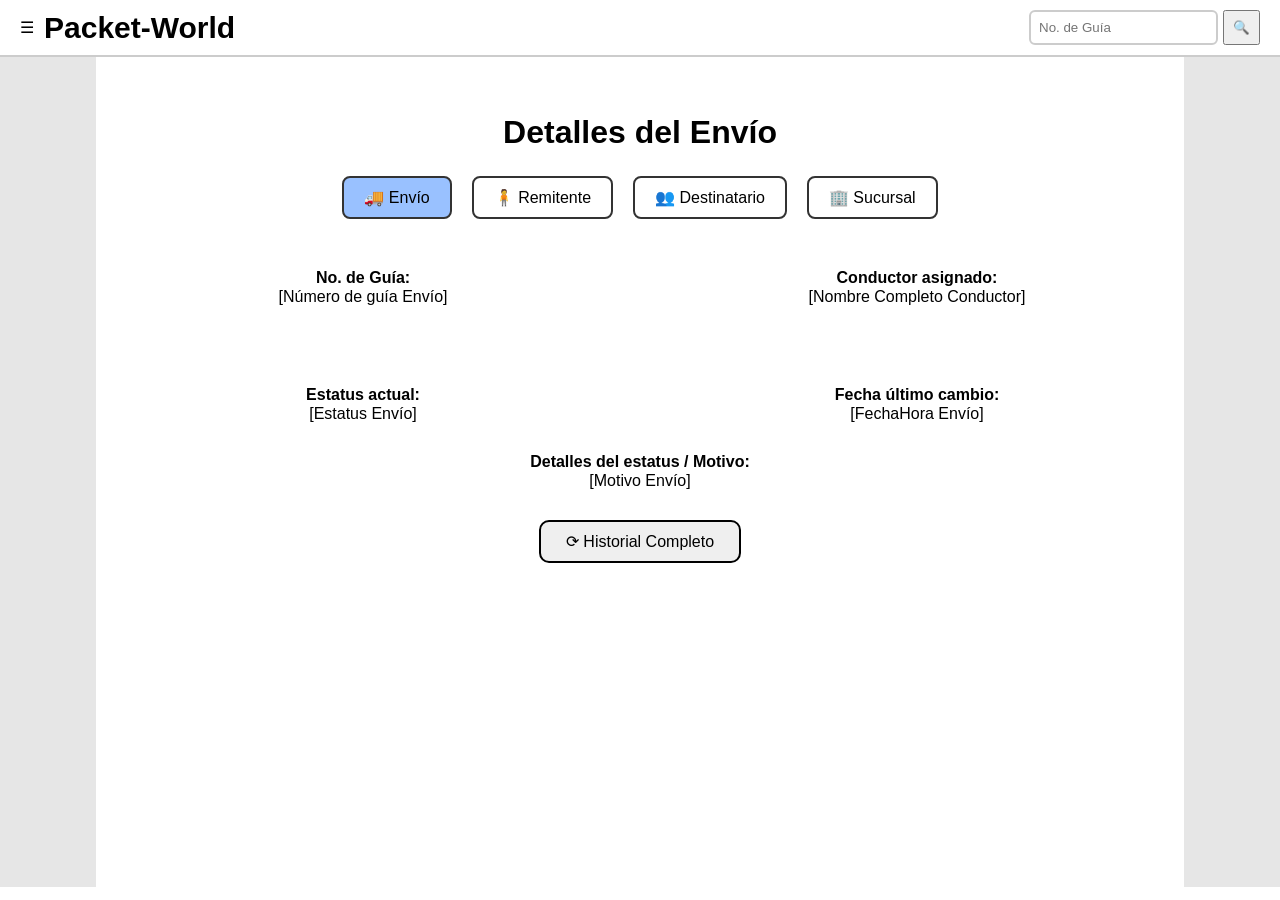
==== PacketWorldClienteWeb/DetallesEnvio.html @ cae47072 "Estructura de cliente web y poca funcionalidad" ====
<!DOCTYPE html>
<html lang="es">
<head>
<meta charset="UTF-8">
<meta name="viewport" content="width=device-width, initial-scale=1.0">
<title>Packet-World - Detalles</title>
<link rel="stylesheet" href="./css/estilos.css">
</head>
<body>

<header class="header">
    <div class="logo">
        <span class="icon">☰</span>
        <h1>Packet-World</h1>
    </div>

    <div class="search-box">
        <input type="text" placeholder="No. de Guía">
        <button class="search-btn">🔍</button>
    </div>
</header>

<div class="layout">

    <!-- Barra lateral izquierda -->
    <aside class="side"></aside>

    <main class="content">

        <h2 class="titulo">Detalles del Envío</h2>

        <div class="menu-botones">
            <button class="tab act" onclick="mostrarSeccion('envio', this)">🚚 Envío</button>
            <button class="tab" onclick="mostrarSeccion('remitente', this)">🧍 Remitente</button>
            <button class="tab" onclick="mostrarSeccion('destinatario', this)">👥 Destinatario</button>
            <button class="tab" onclick="mostrarSeccion('sucursal', this)">🏢 Sucursal</button>
        </div>

        <section id="envio" class="seccion">
            <div class="grid2">
                <div>
                    <strong>No. de Guía:</strong>
                    <span id="noGuia">[Número de guía Envío]</span>
                </div>
                <div>
                    <strong>Conductor asignado:</strong>
                    <span id="nombreConductor">[Nombre Completo Conductor]</span>
                </div>
                <div>
                    <strong>Estatus actual:</strong>
                    <span id="estatus">[Estatus Envío]</span>
                </div>
                <div>
                    <strong>Fecha último cambio:</strong>
                    <span id="fecha">[FechaHora Envío]</span>
                </div>
            </div>

            <div class="grid-full">
                <strong>Detalles del estatus / Motivo:</strong>
                <span id="motivo">[Motivo Envío]</span>
            </div>

            <div class="centrado">
                <button class="historial">⟳ Historial Completo</button>
            </div>
        </section>

        <section id="remitente" class="seccion oculto">
            <div class="grid3">
                <div>
                    <strong>Nombre:</strong>
                    <span id="nombreCliente">[Nombre Cliente]</span>
                </div>
                <div>
                    <strong>Teléfono:</strong>
                    <span id="telefCliente">[Teléfono Cliente]</span>
                </div>
                <div>
                    <strong>Correo:</strong>
                    <span id="correoCliente">[Correo Cliente]</span>
                </div>
                <div>
                    <strong>Colonia:</strong>
                    <span id="colCliente">[Colonia Cliente]</span>
                </div>
                <div>
                    <strong>Código Postal:</strong>
                    <span id="cpCliente">[Código Postal]</span>
                </div>
                <div>
                    <strong>Calle:</strong>
                    <span id="calleCliente">[Calle Cliente]</span>
                </div>
            </div>
        </section>

        <section id="destinatario" class="seccion oculto">
            <div class="grid3">
                <div>
                    <strong>Nombre:</strong>
                    <span id="nombreDest">[Nombre Destinatario]</span>
                </div>
                <div>
                    <strong>Ciudad:</strong>
                    <span id="cdDest">[Ciudad Destinatario]</span>
                </div>
                <div>
                    <strong>Colonia:</strong>
                    <span id="colDest">[Colonia Destinatario]</span>
                </div>
                <div>
                    <strong>Código Postal:</strong>
                    <span id="cpDest">[CP Destinatario]</span>
                </div>
                <div>
                    <strong>Calle:</strong>
                    <span id="calleDest">[Calle Destinatario]</span>
                </div>
                <div>
                    <strong>Número:</strong>
                    <span id="numeroDest">[Número Destinatario]</span>
                </div>
            </div>
        </section>

        <section id="sucursal" class="seccion oculto">
            <div class="grid3">
                <div>
                    <strong>Estado:</strong>
                    <span id="estado">[Estado Sucursal]</span>
                </div>
                <div>
                    <strong>Ciudad:</strong>
                    <span id="cdSuc">[Ciudad Sucursal]</span>
                </div>
                <div>
                    <strong>Colonia:</strong>
                    <span id="colSuc">[Colonia Sucursal]</span>
                </div>
                <div>
                    <strong>CP:</strong>
                    <span id="cpSuc">[Código Postal]</span>
                </div>
                <div>
                    <strong>Calle:</strong>
                    <span id="calleSuc">[Calle Sucursal]</span>
                </div>
                <div>
                    <strong>Número exterior:</strong>
                    <span id="numeroSuc">[Número Sucursal]</span>
                </div>
            </div>
        </section>

    </main>

    <!-- Barra lateral derecha -->
    <aside class="side"></aside>

</div>

<script src="./js/funciones.js"></script>
</body>
</html>
---- PacketWorldClienteWeb/css/estilos.css ----
body {
  margin: 0;
  font-family: Arial, sans-serif;
}

.header {
  background: #fff;
  padding: 10px 20px;
  border-bottom: 2px solid #ccc;
  display: flex;
  justify-content: space-between;
  align-items: center;
}

.logo {
  display: flex;
  align-items: center;
  gap: 10px;
}
.logo h1 {
  margin: 0;
  font-size: 30px;
}

.search-box {
  display: flex;
  gap: 5px;
}

.search-box input {
  padding: 8px;
  border: 2px solid #ccc;
  border-radius: 6px;
}

.search-btn {
  padding: 8px;
  cursor: pointer;
}

.layout {
  display: grid;
  grid-template-columns: 7.5% 85% 7.5%;
  height: calc(100vh - 70px);
}

.side {
  background: #e6e6e6;
}

.content {
  padding: 30px;
}

.titulo {
  text-align: center;
  font-size: 32px;
  margin-bottom: 25px;
}

.menu-botones {
  display: flex;
  justify-content: center;
  gap: 20px;
  margin-bottom: 25px;
}

.tab {
  padding: 10px 20px;
  border-radius: 8px;
  border: 2px solid #333;
  background-color: #fff;
  cursor: pointer;
  font-size: 16px;
}

.tab.act {
  background-color: #99c1ff;
}

.seccion {
  animation: fade 0.2s;
}

.oculto {
  display: none;
}

@keyframes fade {
  from {opacity: 0;}
  to {opacity: 1;}
}

.grid2 {
  display: grid;
  grid-template-columns: repeat(2, 1fr);
  text-align: center;
  gap: 80px;
  margin-bottom: 30px;
  margin-top: 50px;
}

.grid3 {
  display: grid;
  grid-template-columns: repeat(3, 1fr);
  text-align: center;
  gap: 100px;
  margin-top: 50px;
}

.grid-full {
  text-align: center;
  margin-bottom: 10px;
}

strong{
  display: block;
  margin-bottom:1px;
}

.historial {
  padding: 10px 25px;
  font-size: 16px;
  border: 2px solid #000;
  border-radius: 10px;
  cursor: pointer;
  margin-top: 20px;
}
.centrado {
  text-align: center;
}

.mi-boton {
  background-color: white;
  color: black;
  padding: 10px 20px;
  border: 2px solid #0A3AFF;
  cursor: pointer;
  border-radius: 8px;
}

.mi-boton.activo {
  background-color: #0A3AFF;
  color: white;
}
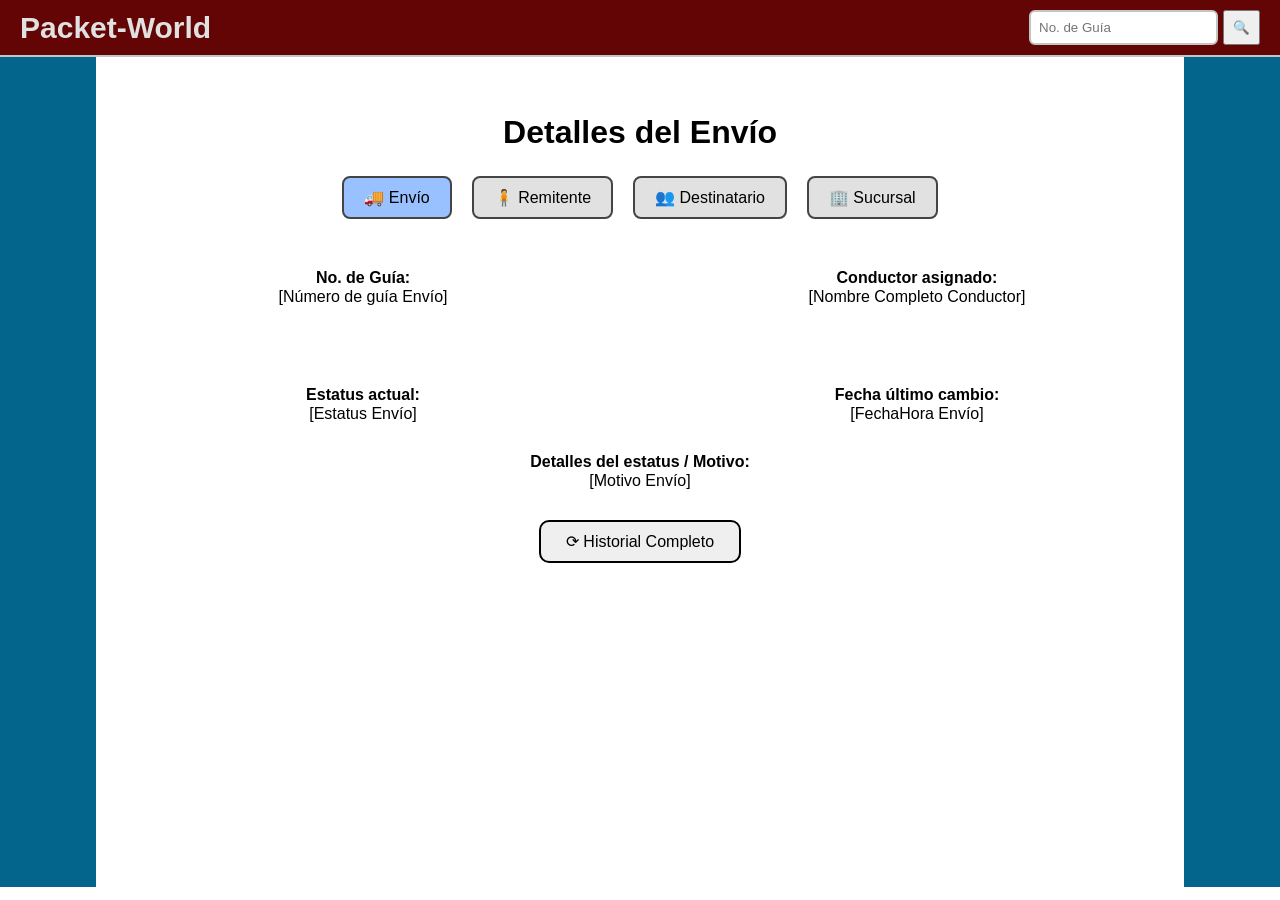
==== commit 57aed159: "Nueva pantalla: Historial de estatus" ====
--- a/PacketWorldClienteWeb/DetallesEnvio.html
+++ b/PacketWorldClienteWeb/DetallesEnvio.html
@@ -10,13 +10,12 @@
 
 <header class="header">
     <div class="logo">
-        <span class="icon">☰</span>
         <h1>Packet-World</h1>
     </div>
 
     <div class="search-box">
-        <input type="text" placeholder="No. de Guía">
-        <button class="search-btn">🔍</button>
+        <input id= "inputNoGuia" type="text" placeholder="No. de Guía">
+        <button onclick="buscarEnvio()" class="search-btn">🔍</button>
     </div>
 </header>
 
@@ -160,6 +159,6 @@
 
 </div>
 
-<script src="./js/funciones.js"></script>
+<script src="js/funciones.js"></script>
 </body>
 </html>
--- a/PacketWorldClienteWeb/css/estilos.css
+++ b/PacketWorldClienteWeb/css/estilos.css
@@ -4,9 +4,9 @@
 }
 
 .header {
-  background: #fff;
+  background: #630505;
   padding: 10px 20px;
-  border-bottom: 2px solid #ccc;
+  border-bottom: 2px solid #c4c4c4;
   display: flex;
   justify-content: space-between;
   align-items: center;
@@ -20,6 +20,7 @@
 .logo h1 {
   margin: 0;
   font-size: 30px;
+  color: #e1e1e1;
 }
 
 .search-box {
@@ -29,7 +30,7 @@
 
 .search-box input {
   padding: 8px;
-  border: 2px solid #ccc;
+  border: 2px solid #c4c4c4;
   border-radius: 6px;
 }
 
@@ -45,7 +46,7 @@
 }
 
 .side {
-  background: #e6e6e6;
+  background: #03658c;
 }
 
 .content {
@@ -68,8 +69,8 @@
 .tab {
   padding: 10px 20px;
   border-radius: 8px;
-  border: 2px solid #333;
-  background-color: #fff;
+  border: 2px solid #444444;
+  background-color: #e1e1e1;
   cursor: pointer;
   font-size: 16px;
 }
@@ -144,4 +145,27 @@
   color: white;
 }
 
+/*TABLA*/
 
+table {
+  width: 100%;
+  border-collapse: collapse;
+  margin-top: 20px;
+}
+
+th, td {
+  border: 1px solid #ccc;
+  padding: 10px;
+  text-align: center;
+}
+
+th {
+  background-color: #03658C;
+  color: white;
+}
+
+tr:nth-child(even) {
+  background-color: #f2f2f2;
+}
+
+
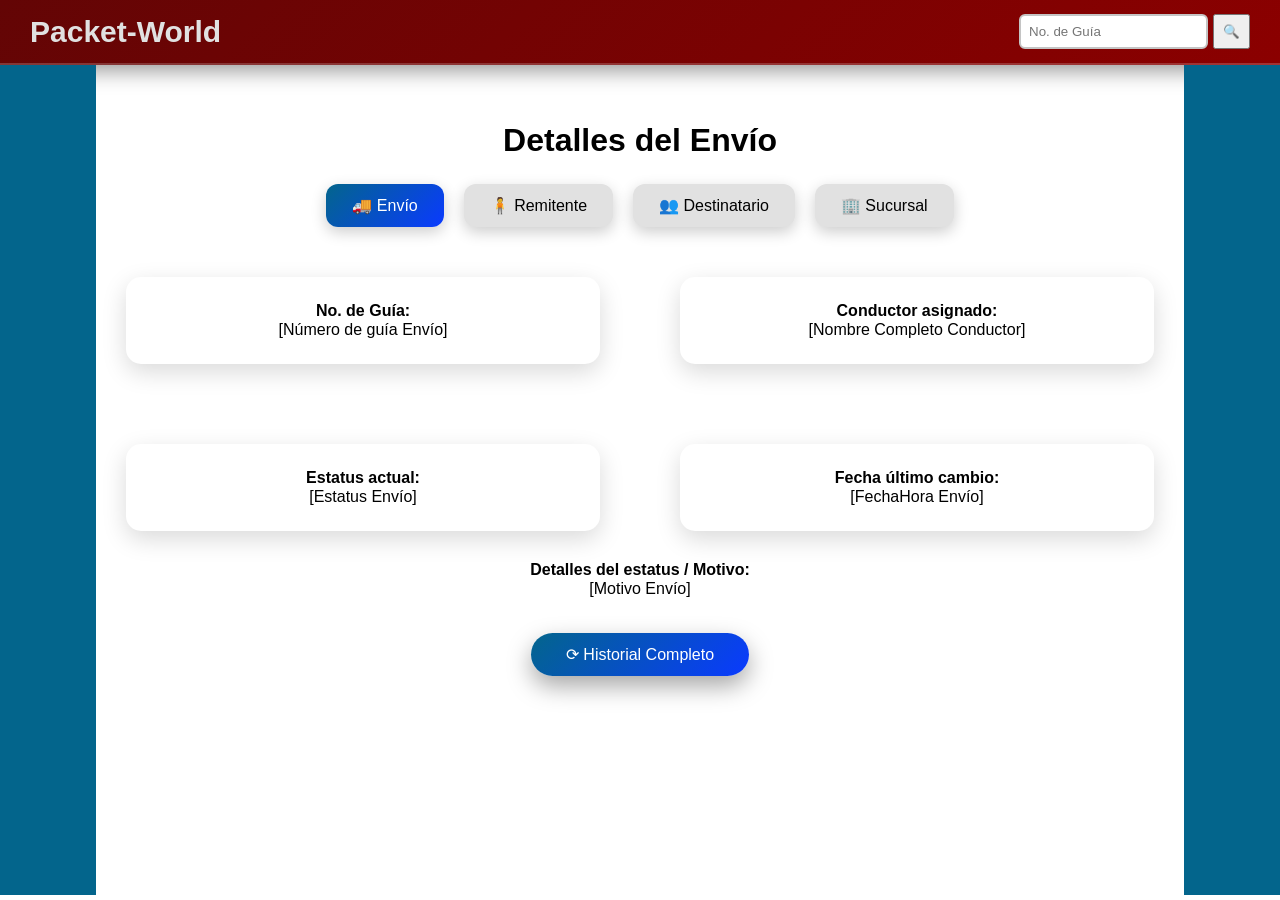
==== commit 43afc761: "Funcion completa de historial web" ====
--- a/PacketWorldClienteWeb/DetallesEnvio.html
+++ b/PacketWorldClienteWeb/DetallesEnvio.html
@@ -61,7 +61,7 @@
             </div>
 
             <div class="centrado">
-                <button class="historial">⟳ Historial Completo</button>
+                <button class="historial" onclick="buscarHistorial()">⟳ Historial Completo</button>
             </div>
         </section>
 
@@ -159,6 +159,7 @@
 
 </div>
 
-<script src="js/funciones.js"></script>
+<script src="js/detalles.js"></script>
+<script src="js/historial.js"></script>
 </body>
 </html>
--- a/PacketWorldClienteWeb/css/estilos.css
+++ b/PacketWorldClienteWeb/css/estilos.css
@@ -4,13 +4,15 @@
 }
 
 .header {
-  background: #630505;
-  padding: 10px 20px;
-  border-bottom: 2px solid #c4c4c4;
+  background: linear-gradient(135deg, #630505, #8b0000);
+  padding: 14px 30px;
+  border-bottom: 2px solid rgba(255,255,255,0.2);
   display: flex;
   justify-content: space-between;
   align-items: center;
-}
+  box-shadow: 0 6px 20px rgba(0,0,0,0.4);
+}
+
 
 .logo {
   display: flex;
@@ -67,16 +69,24 @@
 }
 
 .tab {
-  padding: 10px 20px;
-  border-radius: 8px;
-  border: 2px solid #444444;
-  background-color: #e1e1e1;
+  padding: 12px 26px;
+  border-radius: 12px;
+  border: none;
+  background: #e1e1e1;
   cursor: pointer;
   font-size: 16px;
+  transition: 0.3s;
+  box-shadow: 0 5px 15px rgba(0,0,0,0.2);
+}
+
+.tab:hover {
+  transform: translateY(-3px);
+  background: #c4d9ff;
 }
 
 .tab.act {
-  background-color: #99c1ff;
+  background: linear-gradient(135deg, #03658C, #0A3AFF);
+  color: white;
 }
 
 .seccion {
@@ -88,9 +98,16 @@
 }
 
 @keyframes fade {
-  from {opacity: 0;}
-  to {opacity: 1;}
-}
+  from {
+    opacity: 0;
+    transform: translateY(15px);
+  }
+  to {
+    opacity: 1;
+    transform: translateY(0);
+  }
+}
+
 
 .grid2 {
   display: grid;
@@ -120,12 +137,20 @@
 }
 
 .historial {
-  padding: 10px 25px;
+  padding: 12px 35px;
   font-size: 16px;
-  border: 2px solid #000;
-  border-radius: 10px;
-  cursor: pointer;
-  margin-top: 20px;
+  border: none;
+  border-radius: 30px;
+  cursor: pointer;
+  margin-top: 25px;
+  background: linear-gradient(135deg, #03658C, #0A3AFF);
+  color: white;
+  box-shadow: 0 10px 25px rgba(0,0,0,0.35);
+  transition: 0.3s;
+}
+
+.historial:hover {
+  transform: scale(1.07);
 }
 .centrado {
   text-align: center;
@@ -168,4 +193,35 @@
   background-color: #f2f2f2;
 }
 
-
+.grid2 div,
+.grid3 div {
+  background: white;
+  padding: 25px;
+  border-radius: 15px;
+  box-shadow: 0 8px 25px rgba(0,0,0,0.15);
+  transition: 0.3s;
+}
+
+.grid2 div:hover,
+.grid3 div:hover {
+  transform: translateY(-6px);
+}
+
+
+/* ===============================
+   ERROR INPUT - MICROANIMACION
+================================ */
+
+.input-error {
+  border: 2px solid #ff3b3b !important;
+  animation: shake 0.35s;
+  box-shadow: 0 0 12px rgba(255, 59, 59, 0.6);
+}
+
+@keyframes shake {
+  0% { transform: translateX(0); }
+  25% { transform: translateX(-5px); }
+  50% { transform: translateX(5px); }
+  75% { transform: translateX(-5px); }
+  100% { transform: translateX(0); }
+}
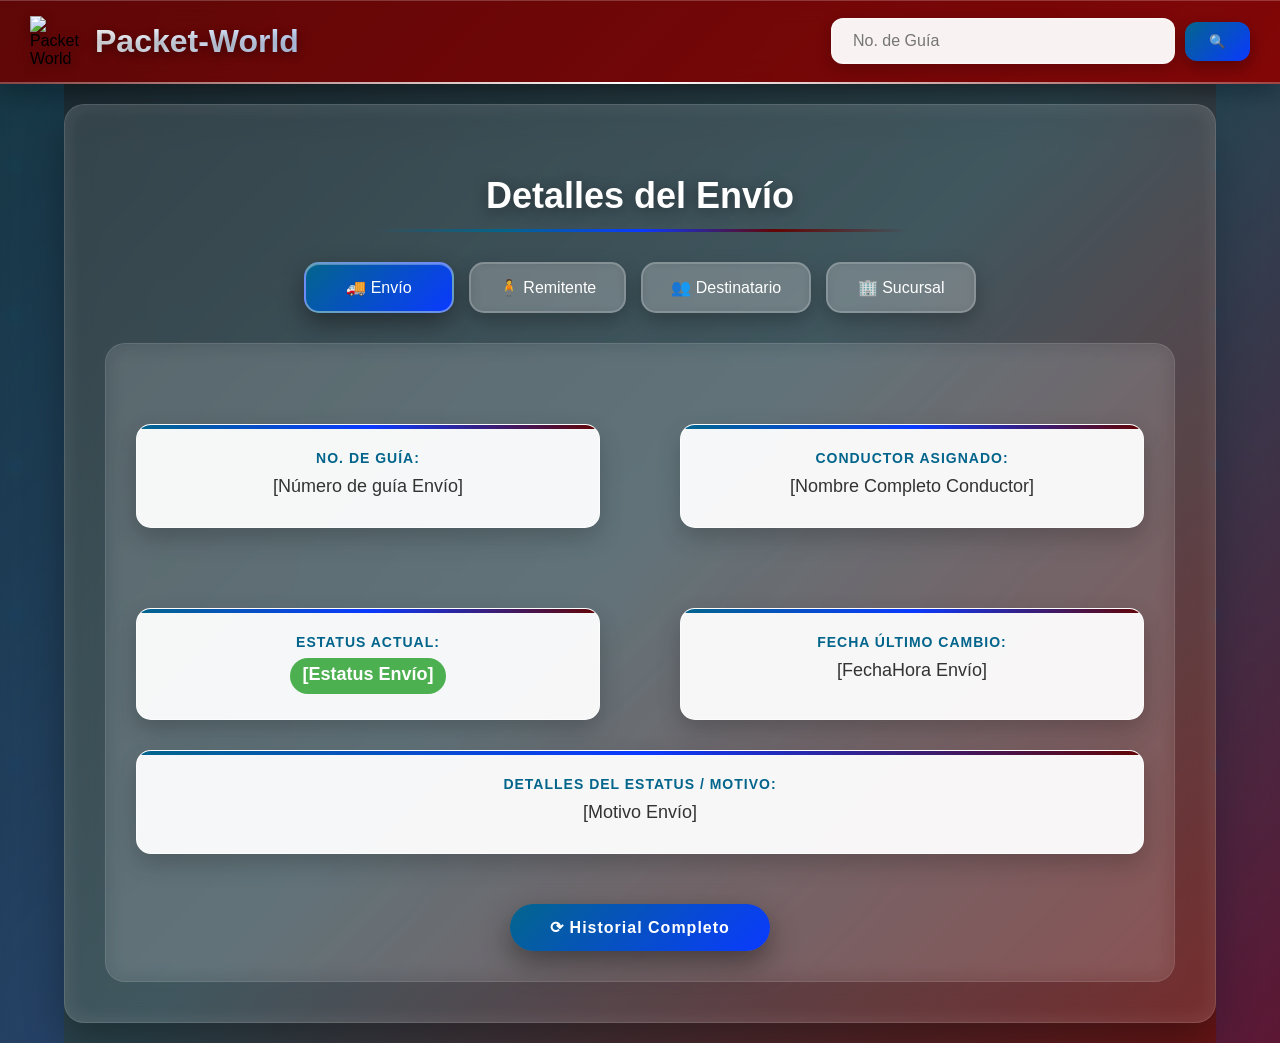
==== commit a9935c84: "mejora visual y logo" ====
--- a/PacketWorldClienteWeb/DetallesEnvio.html
+++ b/PacketWorldClienteWeb/DetallesEnvio.html
@@ -10,6 +10,7 @@
 
 <header class="header">
     <div class="logo">
+        <img src="\images\assets\LogoPacketWorld.png" alt="Packet-World Logo" class="logo-img">
         <h1>Packet-World</h1>
     </div>
 
--- a/PacketWorldClienteWeb/css/estilos.css
+++ b/PacketWorldClienteWeb/css/estilos.css
@@ -1,106 +1,296 @@
+
+/* FONDO PARA PÁGINA DE DETALLES */
 body {
   margin: 0;
-  font-family: Arial, sans-serif;
-}
-
+  font-family: 'Segoe UI', Tahoma, Geneva, Verdana, sans-serif;
+  min-height: 100vh;
+  background: 
+    linear-gradient(135deg, rgba(15, 32, 39, 0.95), rgba(32, 58, 67, 0.95), rgba(99, 5, 5, 0.95)),
+    url('data:image/svg+xml;utf8,<svg xmlns="http://www.w3.org/2000/svg" width="400" height="400" viewBox="0 0 400 400"><path d="M50,50 Q200,20 350,50 L350,350 Q200,380 50,350 Z" fill="none" stroke="%2303658C" stroke-width="1" stroke-opacity="0.1"/><circle cx="200" cy="200" r="150" fill="none" stroke="%23ffffff" stroke-width="1" stroke-opacity="0.05"/></svg>');
+  background-size: cover, 400px 400px;
+  position: relative;
+  overflow-x: hidden;
+}
+
+/* EFECTO DE ONDAS EN FONDO */
+body::before {
+  content: '';
+  position: fixed;
+  top: 0;
+  left: 0;
+  right: 0;
+  bottom: 0;
+  background: 
+    radial-gradient(circle at 10% 10%, rgba(3, 101, 140, 0.1) 3%, transparent 4%),
+    radial-gradient(circle at 90% 90%, rgba(99, 5, 5, 0.1) 3%, transparent 4%),
+    radial-gradient(circle at 50% 50%, rgba(255, 255, 255, 0.05) 1%, transparent 2%);
+  background-size: 150px 150px, 150px 150px, 300px 300px;
+  animation: wave 20s infinite linear;
+  pointer-events: none;
+  z-index: -1;
+}
+
+@keyframes wave {
+  0% { background-position: 0 0, 100px 100px, 0 0; }
+  100% { background-position: 150px 150px, 250px 250px, 300px 300px; }
+}
+
+/* HEADER MEJORADO */
 .header {
-  background: linear-gradient(135deg, #630505, #8b0000);
-  padding: 14px 30px;
-  border-bottom: 2px solid rgba(255,255,255,0.2);
+  background: linear-gradient(135deg, 
+    rgba(99, 5, 5, 0.95), 
+    rgba(139, 0, 0, 0.9));
+  padding: 16px 30px;
+  border-bottom: 2px solid rgba(255, 255, 255, 0.25);
   display: flex;
   justify-content: space-between;
   align-items: center;
-  box-shadow: 0 6px 20px rgba(0,0,0,0.4);
-}
-
+  box-shadow: 
+    0 8px 25px rgba(0, 0, 0, 0.5),
+    inset 0 1px 0 rgba(255, 255, 255, 0.2);
+  position: relative;
+  backdrop-filter: blur(10px);
+}
+
+.header::after {
+  content: '';
+  position: absolute;
+  bottom: -2px;
+  left: 0;
+  right: 0;
+  height: 2px;
+  background: linear-gradient(90deg, transparent, #ffffff, transparent);
+}
 
 .logo {
+  display: flex;
+  align-items: center;
+  gap: 15px;
+}
+
+.logo h1 {
+  margin: 0;
+  font-size: 32px;
+  color: #ffffff;
+  text-shadow: 0 3px 10px rgba(0, 0, 0, 0.4);
+  background: linear-gradient(135deg, #ffffff, #c4d9ff);
+  -webkit-background-clip: text;
+  -webkit-text-fill-color: transparent;
+  background-clip: text;
+}
+
+/* LOGO CON IMAGEN PNG */
+.logo {
+  display: flex;
+  align-items: center;
+  gap: 15px;
+}
+
+.logo-img {
+  width: 45px; /* Ajusta según el tamaño de tu logo */
+  height: 45px;
+  object-fit: contain;
+  filter: drop-shadow(0 3px 5px rgba(0, 0, 0, 0.3));
+  /* Animación opcional - quita si no quieres que gire */
+  animation: floatLogo 4s ease-in-out infinite;
+}
+
+@keyframes floatLogo {
+  0%, 100% { transform: translateY(0) scale(1); }
+  50% { transform: translateY(-4px) scale(1.05); }
+}
+
+
+
+.logo-img {
+  width: 50px;
+  height: 50px;
+  object-fit: contain;
+  filter: drop-shadow(0 3px 5px rgba(0, 0, 0, 0.3));
+}
+
+
+.logo h1 {
+  margin: 0;
+  font-size: 32px;
+  color: #ffffff;
+  text-shadow: 0 3px 10px rgba(0, 0, 0, 0.4);
+  background: linear-gradient(135deg, #ffffff, #c4d9ff);
+  -webkit-background-clip: text;
+  -webkit-text-fill-color: transparent;
+  background-clip: text;
+}
+
+/* BARRA DE BÚSQUEDA MEJORADA */
+.search-box {
+  display: flex;
+  gap: 10px;
+  align-items: center;
+}
+
+.search-box input {
+  padding: 12px 20px;
+  border: 2px solid rgba(255, 255, 255, 0.3);
+  border-radius: 12px;
+  font-size: 16px;
+  background: rgba(255, 255, 255, 0.95);
+  color: #333;
+  width: 300px;
+  transition: all 0.3s ease;
+  box-shadow: 0 5px 15px rgba(0, 0, 0, 0.2);
+}
+
+.search-box input:focus {
+  outline: none;
+  border-color: #03658C;
+  box-shadow: 
+    0 0 0 3px rgba(3, 101, 140, 0.3),
+    0 8px 20px rgba(0, 0, 0, 0.3);
+  transform: translateY(-2px);
+}
+
+.search-btn {
+  padding: 12px 24px;
+  cursor: pointer;
+  background: linear-gradient(135deg, #03658C, #0A3AFF);
+  border: none;
+  border-radius: 12px;
+  color: white;
+  font-weight: bold;
+  transition: all 0.3s ease;
+  box-shadow: 0 6px 15px rgba(0, 0, 0, 0.3);
+  display: flex;
+  align-items: center;
+  gap: 8px;
+}
+
+.search-btn:hover {
+  background: linear-gradient(135deg, #0A3AFF, #03658C);
+  transform: translateY(-2px) scale(1.05);
+  box-shadow: 0 10px 20px rgba(0, 0, 0, 0.4);
+}
+
+.search-btn:active {
+  transform: scale(0.98);
+}
+
+/* LAYOUT MEJORADO */
+.layout {
+  display: grid;
+  grid-template-columns: 5% 90% 5%;
+  min-height: calc(100vh - 80px);
+}
+
+.side {
+  background: linear-gradient(135deg, 
+    rgba(3, 101, 140, 0.2), 
+    rgba(10, 58, 255, 0.15));
+  backdrop-filter: blur(5px);
+}
+
+/* CONTENIDO PRINCIPAL */
+.content {
+  padding: 40px;
+  background: rgba(255, 255, 255, 0.1);
+  backdrop-filter: blur(15px);
+  border-radius: 20px;
+  margin: 20px 0;
+  border: 1px solid rgba(255, 255, 255, 0.15);
+  box-shadow: 
+    inset 0 0 20px rgba(255, 255, 255, 0.1),
+    0 20px 40px rgba(0, 0, 0, 0.3);
+}
+
+.titulo {
+  text-align: center;
+  font-size: 36px;
+  margin-bottom: 30px;
+  color: #ffffff;
+  text-shadow: 0 3px 15px rgba(0, 0, 0, 0.4);
+  position: relative;
+  padding-bottom: 15px;
+}
+
+.titulo::after {
+  content: '';
+  position: absolute;
+  bottom: 0;
+  left: 25%;
+  right: 25%;
+  height: 3px;
+  background: linear-gradient(90deg, 
+    transparent, 
+    #03658C, 
+    #0A3AFF, 
+    #630505, 
+    transparent);
+  border-radius: 2px;
+}
+
+/* BOTONES DE PESTAÑAS MEJORADOS - MANTIENE FUNCIONALIDAD */
+.menu-botones {
+  display: flex;
+  justify-content: center;
+  gap: 15px;
+  margin-bottom: 30px;
+  flex-wrap: wrap;
+}
+
+.tab {
+  padding: 14px 28px;
+  border-radius: 15px;
+  border: 2px solid rgba(255, 255, 255, 0.2);
+  background: rgba(225, 225, 225, 0.2);
+  cursor: pointer;
+  font-size: 16px;
+  transition: all 0.3s cubic-bezier(0.175, 0.885, 0.32, 1.275);
+  box-shadow: 0 8px 20px rgba(0, 0, 0, 0.25);
+  color: #ffffff;
   display: flex;
   align-items: center;
   gap: 10px;
-}
-.logo h1 {
-  margin: 0;
-  font-size: 30px;
-  color: #e1e1e1;
-}
-
-.search-box {
-  display: flex;
-  gap: 5px;
-}
-
-.search-box input {
-  padding: 8px;
-  border: 2px solid #c4c4c4;
-  border-radius: 6px;
-}
-
-.search-btn {
-  padding: 8px;
-  cursor: pointer;
-}
-
-.layout {
-  display: grid;
-  grid-template-columns: 7.5% 85% 7.5%;
-  height: calc(100vh - 70px);
-}
-
-.side {
-  background: #03658c;
-}
-
-.content {
-  padding: 30px;
-}
-
-.titulo {
-  text-align: center;
-  font-size: 32px;
-  margin-bottom: 25px;
-}
-
-.menu-botones {
-  display: flex;
+  min-width: 150px;
   justify-content: center;
-  gap: 20px;
-  margin-bottom: 25px;
-}
-
-.tab {
-  padding: 12px 26px;
-  border-radius: 12px;
-  border: none;
-  background: #e1e1e1;
-  cursor: pointer;
-  font-size: 16px;
-  transition: 0.3s;
-  box-shadow: 0 5px 15px rgba(0,0,0,0.2);
+  backdrop-filter: blur(5px);
 }
 
 .tab:hover {
-  transform: translateY(-3px);
-  background: #c4d9ff;
+  transform: translateY(-5px) scale(1.05);
+  background: rgba(196, 217, 255, 0.3);
+  box-shadow: 0 15px 25px rgba(0, 0, 0, 0.35);
+  border-color: rgba(255, 255, 255, 0.3);
 }
 
 .tab.act {
   background: linear-gradient(135deg, #03658C, #0A3AFF);
   color: white;
-}
-
+  border-color: rgba(255, 255, 255, 0.4);
+  box-shadow: 
+    0 10px 25px rgba(0, 0, 0, 0.4),
+    inset 0 1px 0 rgba(255, 255, 255, 0.3);
+}
+
+/* SECCIONES - ESTO ES IMPORTANTE: MANTENER display:none para oculto */
 .seccion {
-  animation: fade 0.2s;
-}
-
+  animation: slideIn 0.4s ease-out;
+  background: rgba(255, 255, 255, 0.08);
+  border-radius: 20px;
+  padding: 30px;
+  backdrop-filter: blur(10px);
+  border: 1px solid rgba(255, 255, 255, 0.1);
+  /* Asegurar que se muestre cuando está activo */
+  display: block !important;
+}
+
+/* CLASE OCULTO DEBE SER display:none */
 .oculto {
-  display: none;
-}
-
-@keyframes fade {
+  display: none !important;
+}
+
+@keyframes slideIn {
   from {
     opacity: 0;
-    transform: translateY(15px);
+    transform: translateY(30px);
   }
   to {
     opacity: 1;
@@ -108,7 +298,7 @@
   }
 }
 
-
+/* GRIDS MEJORADOS */
 .grid2 {
   display: grid;
   grid-template-columns: repeat(2, 1fr);
@@ -129,84 +319,253 @@
 .grid-full {
   text-align: center;
   margin-bottom: 10px;
-}
-
-strong{
+  background: rgba(255, 255, 255, 0.95);
+  padding: 25px;
+  border-radius: 15px;
+  box-shadow: 
+    0 10px 25px rgba(0, 0, 0, 0.2),
+    inset 0 1px 0 rgba(255, 255, 255, 0.5);
+  border: 1px solid rgba(255, 255, 255, 0.8);
+  position: relative;
+  overflow: hidden;
+}
+
+.grid-full::before {
+  content: '';
+  position: absolute;
+  top: 0;
+  left: 0;
+  right: 0;
+  height: 4px;
+  background: linear-gradient(90deg, #03658C, #0A3AFF, #630505);
+}
+
+.grid2 div,
+.grid3 div {
+  background: rgba(255, 255, 255, 0.95);
+  padding: 25px;
+  border-radius: 15px;
+  box-shadow: 
+    0 10px 25px rgba(0, 0, 0, 0.2),
+    inset 0 1px 0 rgba(255, 255, 255, 0.5);
+  transition: all 0.4s cubic-bezier(0.175, 0.885, 0.32, 1.275);
+  border: 1px solid rgba(255, 255, 255, 0.8);
+  position: relative;
+  overflow: hidden;
+}
+
+.grid2 div::before,
+.grid3 div::before {
+  content: '';
+  position: absolute;
+  top: 0;
+  left: 0;
+  right: 0;
+  height: 4px;
+  background: linear-gradient(90deg, #03658C, #0A3AFF, #630505);
+}
+
+.grid2 div:hover,
+.grid3 div:hover,
+.grid-full:hover {
+  transform: translateY(-8px) scale(1.02);
+  box-shadow: 
+    0 20px 35px rgba(0, 0, 0, 0.3),
+    inset 0 1px 0 rgba(255, 255, 255, 0.8);
+}
+
+strong {
   display: block;
-  margin-bottom:1px;
-}
-
+  margin-bottom: 8px;
+  color: #03658C;
+  font-size: 14px;
+  text-transform: uppercase;
+  letter-spacing: 1px;
+  font-weight: 600;
+}
+
+span {
+  display: block;
+  color: #333;
+  font-size: 18px;
+  font-weight: 500;
+  min-height: 28px;
+  line-height: 1.4;
+}
+
+/* BOTÓN DE HISTORIAL */
 .historial {
-  padding: 12px 35px;
+  padding: 14px 40px;
   font-size: 16px;
   border: none;
-  border-radius: 30px;
+  border-radius: 35px;
   cursor: pointer;
-  margin-top: 25px;
+  margin-top: 30px;
   background: linear-gradient(135deg, #03658C, #0A3AFF);
   color: white;
-  box-shadow: 0 10px 25px rgba(0,0,0,0.35);
-  transition: 0.3s;
+  box-shadow: 0 12px 30px rgba(0, 0, 0, 0.4);
+  transition: all 0.4s ease;
+  position: relative;
+  overflow: hidden;
+  font-weight: bold;
+  letter-spacing: 1px;
+}
+
+.historial::before {
+  content: '';
+  position: absolute;
+  top: 50%;
+  left: 50%;
+  width: 0;
+  height: 0;
+  background: rgba(255, 255, 255, 0.2);
+  border-radius: 50%;
+  transform: translate(-50%, -50%);
+  transition: width 0.6s, height 0.6s;
 }
 
 .historial:hover {
-  transform: scale(1.07);
-}
+  transform: translateY(-4px) scale(1.08);
+  box-shadow: 0 20px 40px rgba(0, 0, 0, 0.5);
+  background: linear-gradient(135deg, #0A3AFF, #03658C);
+}
+
+.historial:hover::before {
+  width: 300px;
+  height: 300px;
+}
+
+.historial:active {
+  transform: scale(0.98);
+}
+
 .centrado {
   text-align: center;
-}
-
-.mi-boton {
-  background-color: white;
-  color: black;
-  padding: 10px 20px;
-  border: 2px solid #0A3AFF;
-  cursor: pointer;
-  border-radius: 8px;
-}
-
-.mi-boton.activo {
-  background-color: #0A3AFF;
+  margin-top: 20px;
+}
+
+/* RESPONSIVE */
+@media (max-width: 1024px) {
+  .grid2 {
+    grid-template-columns: repeat(2, 1fr);
+    gap: 40px;
+  }
+  
+  .grid3 {
+    grid-template-columns: repeat(2, 1fr);
+    gap: 40px;
+  }
+}
+
+@media (max-width: 768px) {
+  .layout {
+    grid-template-columns: 1fr;
+    padding: 10px;
+  }
+  
+  .side {
+    display: none;
+  }
+  
+  .content {
+    padding: 20px;
+    margin: 10px;
+  }
+  
+  .menu-botones {
+    flex-direction: column;
+    align-items: center;
+  }
+  
+  .tab {
+    width: 90%;
+  }
+  
+  .grid2 {
+    grid-template-columns: 1fr;
+    gap: 20px;
+    margin-top: 20px;
+  }
+  
+  .grid3 {
+    grid-template-columns: 1fr;
+    gap: 20px;
+    margin-top: 20px;
+  }
+  
+  .search-box input {
+    width: 200px;
+  }
+  
+  .header {
+    flex-direction: column;
+    gap: 15px;
+    padding: 15px;
+  }
+  
+  .search-box {
+    width: 100%;
+    justify-content: center;
+  }
+}
+
+/* ESTILOS PARA ESTADOS DE ENVÍO */
+#estatus {
+  font-weight: bold;
+  padding: 4px 12px;
+  border-radius: 20px;
+  display: inline-block;
+  background-color: #4CAF50;
   color: white;
 }
 
-/*TABLA*/
-
+/* ANIMACIÓN DE CARGA */
+@keyframes pulse {
+  0%, 100% { opacity: 1; }
+  50% { opacity: 0.5; }
+}
+
+.loading {
+  animation: pulse 1.5s infinite;
+}
+
+/* TABLA - para HistoricalEstatus.html */
 table {
   width: 100%;
-  border-collapse: collapse;
+  border-collapse: separate;
+  border-spacing: 0;
   margin-top: 20px;
+  background: rgba(255, 255, 255, 0.95);
+  border-radius: 15px;
+  overflow: hidden;
+  box-shadow: 0 10px 25px rgba(0, 0, 0, 0.2);
 }
 
 th, td {
-  border: 1px solid #ccc;
-  padding: 10px;
+  border: none;
+  padding: 16px 20px;
   text-align: center;
+  border-bottom: 1px solid rgba(0, 0, 0, 0.1);
 }
 
 th {
-  background-color: #03658C;
+  background: linear-gradient(135deg, #03658C, #0A3AFF);
   color: white;
+  font-weight: 600;
+  text-transform: uppercase;
+  letter-spacing: 1px;
+  font-size: 14px;
 }
 
 tr:nth-child(even) {
-  background-color: #f2f2f2;
-}
-
-.grid2 div,
-.grid3 div {
-  background: white;
-  padding: 25px;
-  border-radius: 15px;
-  box-shadow: 0 8px 25px rgba(0,0,0,0.15);
-  transition: 0.3s;
-}
-
-.grid2 div:hover,
-.grid3 div:hover {
-  transform: translateY(-6px);
-}
-
+  background-color: rgba(3, 101, 140, 0.05);
+}
+
+tr:hover {
+  background-color: rgba(3, 101, 140, 0.1);
+  transform: scale(1.01);
+  transition: transform 0.2s ease;
+}
 
 /* ===============================
    ERROR INPUT - MICROANIMACION
@@ -224,4 +583,4 @@
   50% { transform: translateX(5px); }
   75% { transform: translateX(-5px); }
   100% { transform: translateX(0); }
-}
+}
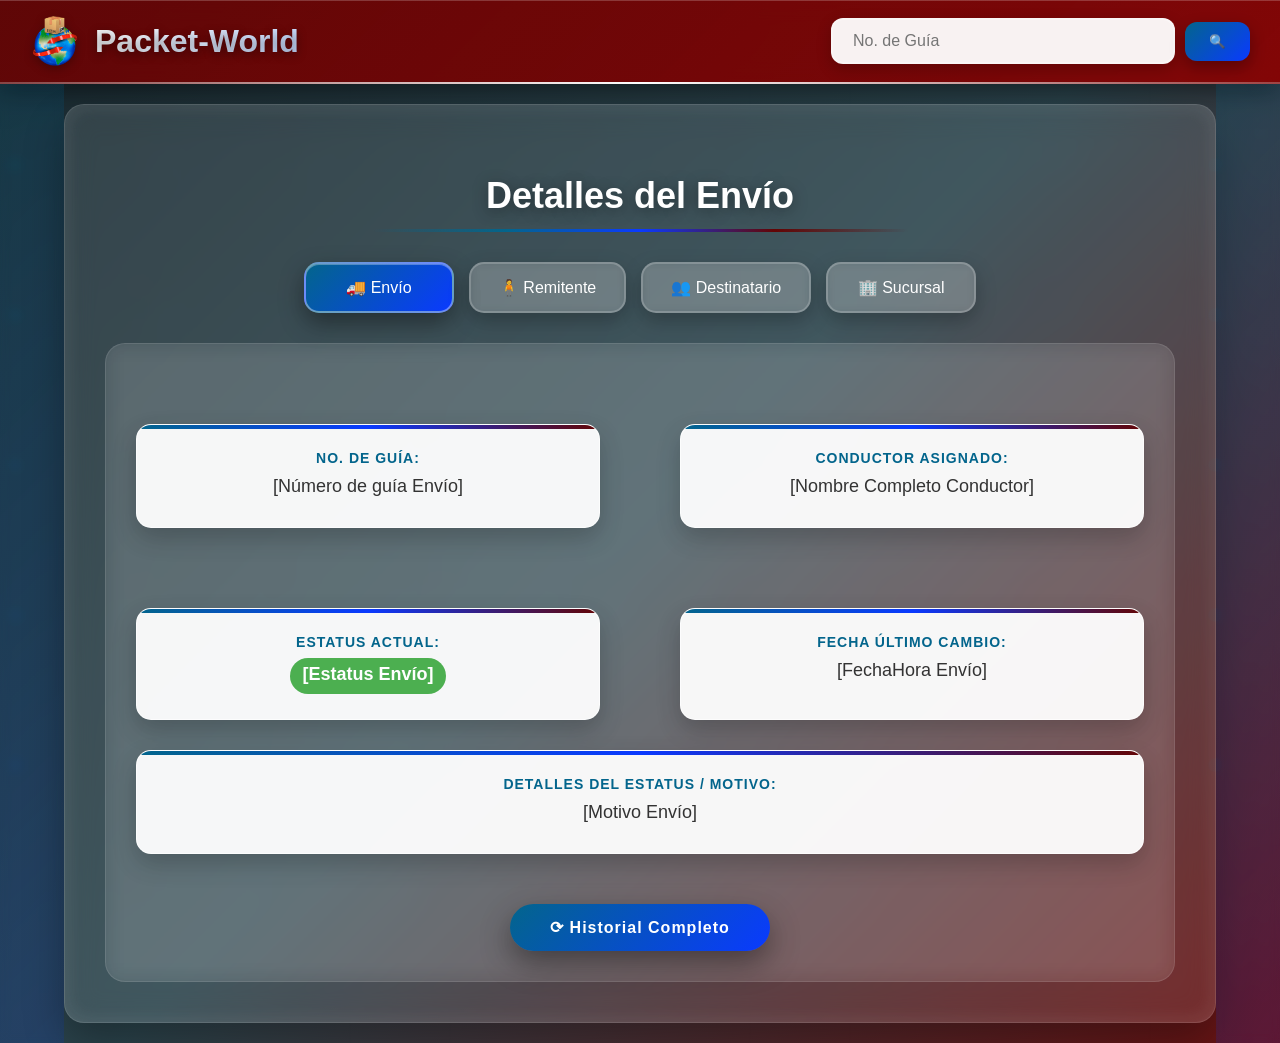
==== commit 5c3e692e: "Logo mejorado" ====
--- a/PacketWorldClienteWeb/DetallesEnvio.html
+++ b/PacketWorldClienteWeb/DetallesEnvio.html
@@ -10,7 +10,7 @@
 
 <header class="header">
     <div class="logo">
-        <img src="\images\assets\LogoPacketWorld.png" alt="Packet-World Logo" class="logo-img">
+        <img src="css\images\assets\LogoPacketWorld.png" alt="Packet-World Logo" class="logo-img">
         <h1>Packet-World</h1>
     </div>
 
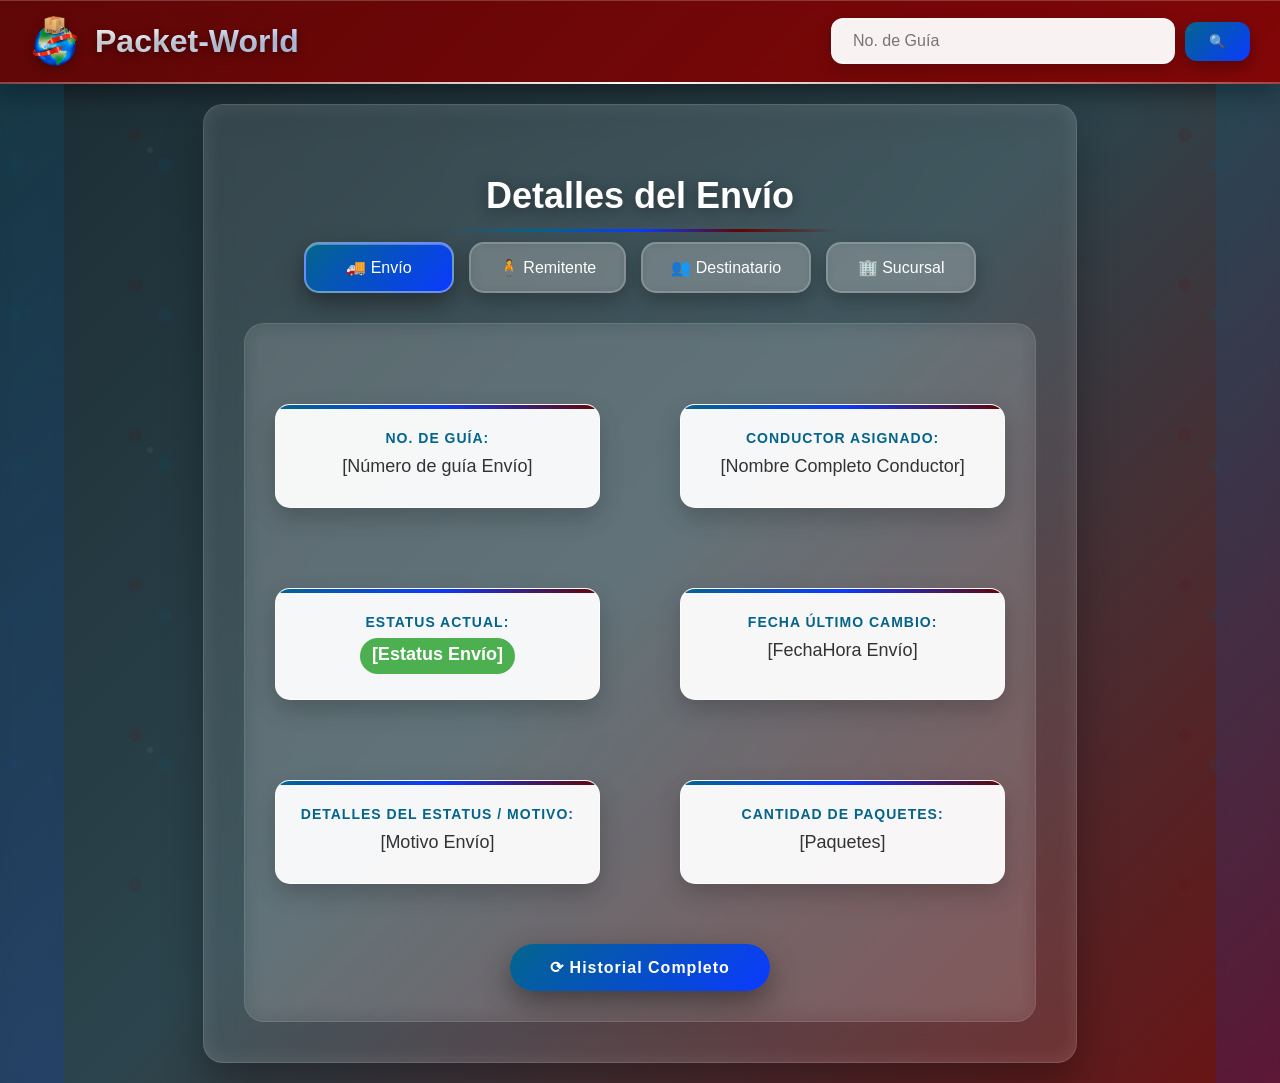
==== commit 9c4af9e3: "Agregar cantidad de paquetes en envio" ====
--- a/PacketWorldClienteWeb/DetallesEnvio.html
+++ b/PacketWorldClienteWeb/DetallesEnvio.html
@@ -54,13 +54,15 @@
                     <strong>Fecha último cambio:</strong>
                     <span id="fecha">[FechaHora Envío]</span>
                 </div>
+                <div>
+                    <strong>Detalles del estatus / Motivo:</strong>
+                    <span id="motivo">[Motivo Envío]</span>
+                </div>
+                <div>
+                    <strong>Cantidad de paquetes:</strong>
+                    <span id="paquetes">[Paquetes]</span>
+                </div>
             </div>
-
-            <div class="grid-full">
-                <strong>Detalles del estatus / Motivo:</strong>
-                <span id="motivo">[Motivo Envío]</span>
-            </div>
-
             <div class="centrado">
                 <button class="historial" onclick="buscarHistorial()">⟳ Historial Completo</button>
             </div>
@@ -125,7 +127,11 @@
         </section>
 
         <section id="sucursal" class="seccion oculto">
-            <div class="grid3">
+            <div class="grid-full">
+                <strong>Nombre:</strong>
+                <span id="nombreSucursal">[Nombre de sucursal]</span>
+            </div>
+            <div class="grid3">              
                 <div>
                     <strong>Estado:</strong>
                     <span id="estado">[Estado Sucursal]</span>
--- a/PacketWorldClienteWeb/css/estilos.css
+++ b/PacketWorldClienteWeb/css/estilos.css
@@ -583,4 +583,127 @@
   50% { transform: translateX(5px); }
   75% { transform: translateX(-5px); }
   100% { transform: translateX(0); }
+
+  
+}
+
+/* Mejora para el historial de estatus */
+
+.content h3 {
+  text-align: center;
+  color: #ffffff;
+  font-size: 24px;
+  margin: 20px 0 10px 0;
+  font-weight: 600;
+  text-shadow: 0 2px 8px rgba(0, 0, 0, 0.4);
+  letter-spacing: 1px;
+}
+
+/* Estilo para el label del número de guía */
+#lbNoGuia {
+  display: block;
+  text-align: center;
+  color: #ffffff;
+  font-size: 32px;
+  font-weight: bold;
+  letter-spacing: 2px;
+  font-family: 'Courier New', monospace;
+  margin: 0 auto 40px auto;
+  padding: 15px 30px;
+  background: rgba(255, 255, 255, 0.1);
+  border-radius: 15px;
+  border: 1px solid rgba(255, 255, 255, 0.25);
+  box-shadow: 
+    0 8px 25px rgba(0, 0, 0, 0.3),
+    inset 0 1px 0 rgba(255, 255, 255, 0.1);
+  text-shadow: 0 3px 15px rgba(0, 0, 0, 0.5);
+  max-width: 600px;
+  word-break: break-all;
+  backdrop-filter: blur(5px);
+  
+
+  background: linear-gradient(135deg, #ffffff, #c4d9ff);
+  -webkit-background-clip: text;
+  -webkit-text-fill-color: transparent;
+  background-clip: text;
+}
+
+/* Efecto hover para el número de guía */
+#lbNoGuia:hover {
+  transform: translateY(-3px);
+  box-shadow: 
+    0 12px 30px rgba(0, 0, 0, 0.4),
+    inset 0 1px 0 rgba(255, 255, 255, 0.2);
+  transition: all 0.3s ease;
+}
+
+
+.content table {
+  margin: 20px auto 40px auto;
+  width: 95%;
+}
+
+/* Mejorar los estilos de la tabla para historial */
+.content thead th {
+  background: linear-gradient(135deg, #03658C, #0A3AFF);
+  color: white;
+  font-size: 16px;
+  padding: 18px;
+  position: sticky;
+  top: 0;
+}
+
+
+.content .titulo {
+  margin-bottom: 10px;
+}
+
+/* Contenedor para centrar todo el bloque de guía */
+.guia-container {
+  text-align: center;
+  margin: 20px auto 40px auto;
+  padding: 20px;
+  max-width: 800px;
+}
+
+
+.guia-info-card h3 {
+  color: #ffffff;
+  font-size: 20px;
+  margin-bottom: 15px;
+  opacity: 0.9;
+}
+
+.guia-info-card #lbNoGuia {
+  margin: 0;
+  padding: 15px;
+  background: rgba(255, 255, 255, 0.05);
+}
+
+
+@media (max-width: 768px) {
+  .content h3 {
+    font-size: 20px;
+    margin: 15px 0 8px 0;
+  }
+  
+  #lbNoGuia {
+    font-size: 24px;
+    padding: 12px 20px;
+    margin: 0 auto 30px auto;
+    letter-spacing: 1px;
+  }
+  
+  .content table {
+    width: 100%;
+    margin: 10px auto 30px auto;
+  }
+}
+
+
+@media (min-width: 1200px) {
+  .content {
+    max-width: 1400px;
+    margin: 20px auto;
+  }
 }
